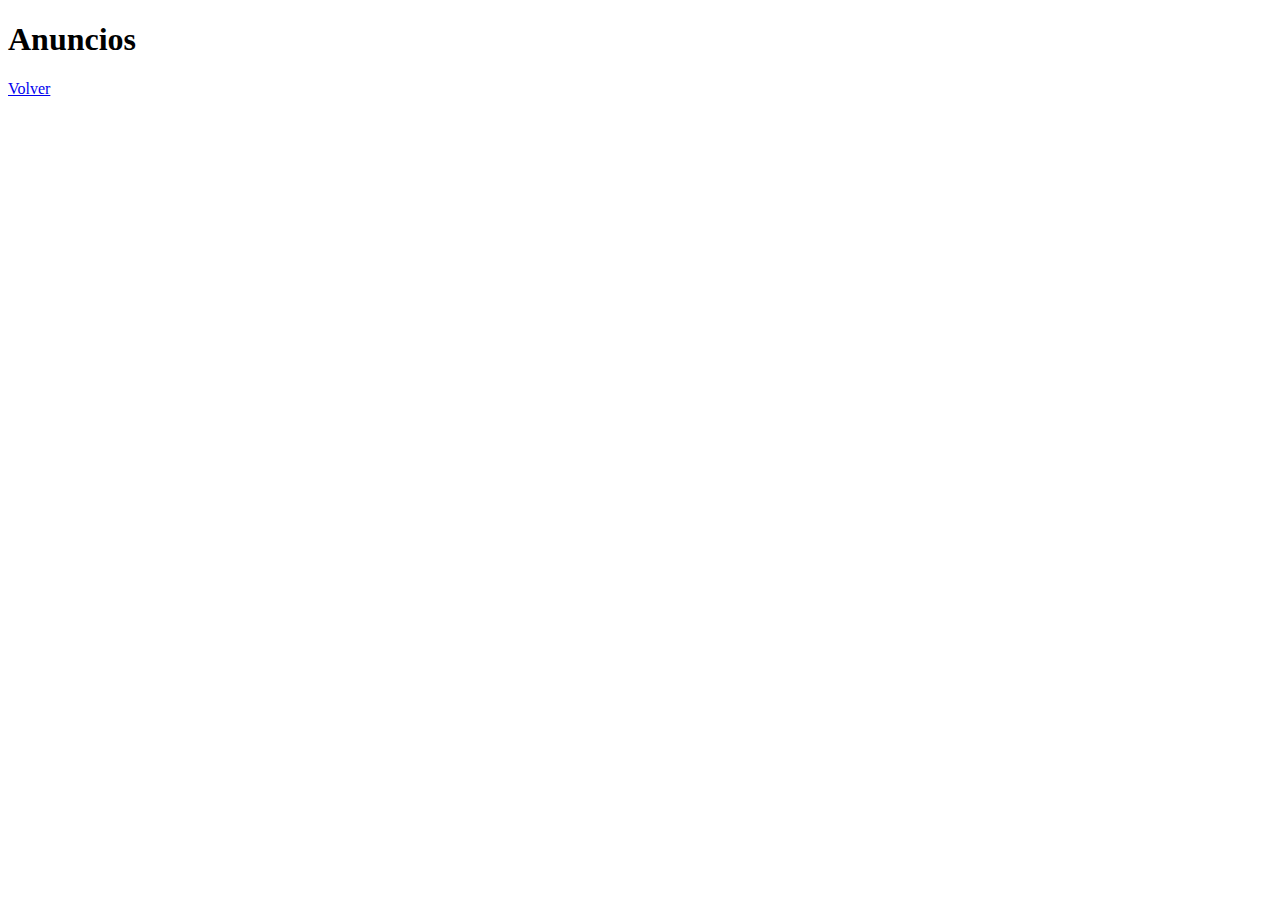
==== Anuncios.html @ 13209e56 "Se agrega nuevo projecto" ====
<!DOCTYPE html>
<html lang="en">
<head>
    <meta charset="UTF-8">
    <meta name="viewport" content="width=device-width, initial-scale=1.0">
    <title>Document</title>
</head>
<body>
    <h1>Anuncios</h1>
     <a href="Index.html">Volver</a>
</body>
</html>
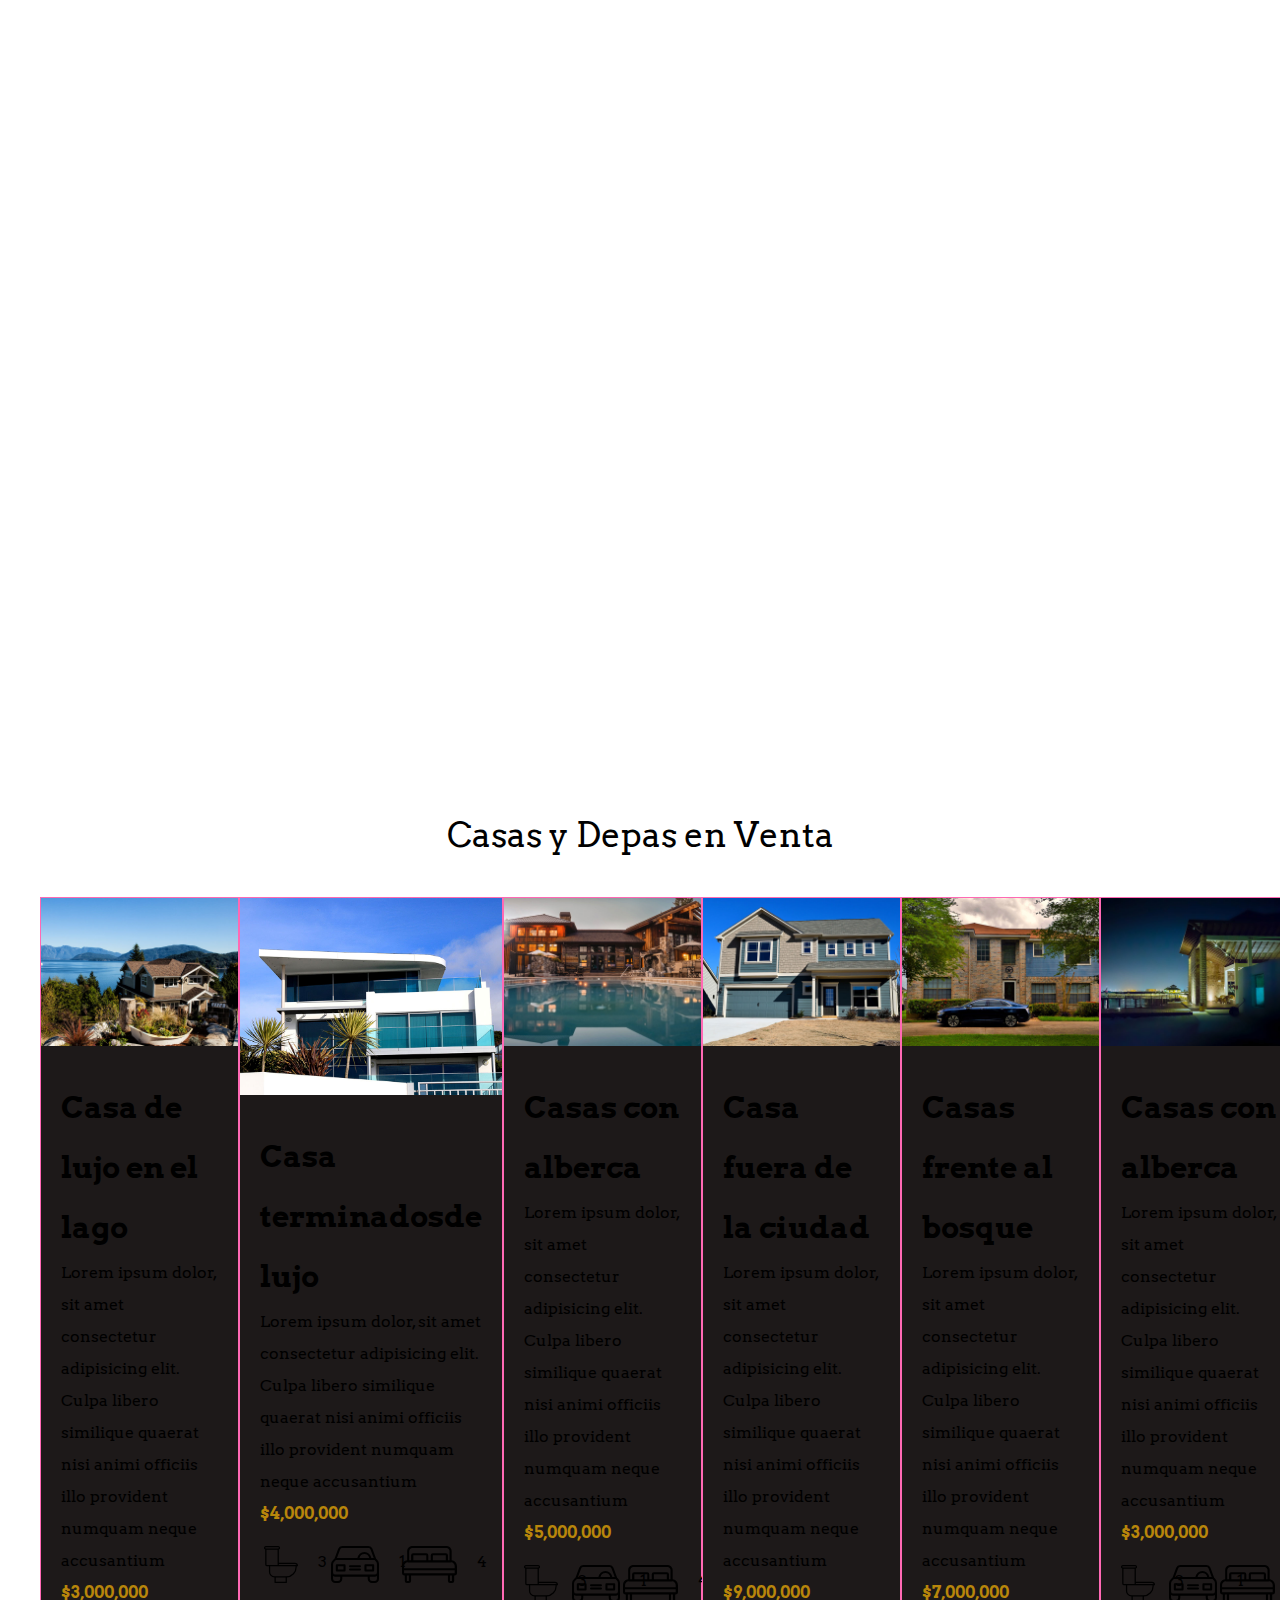
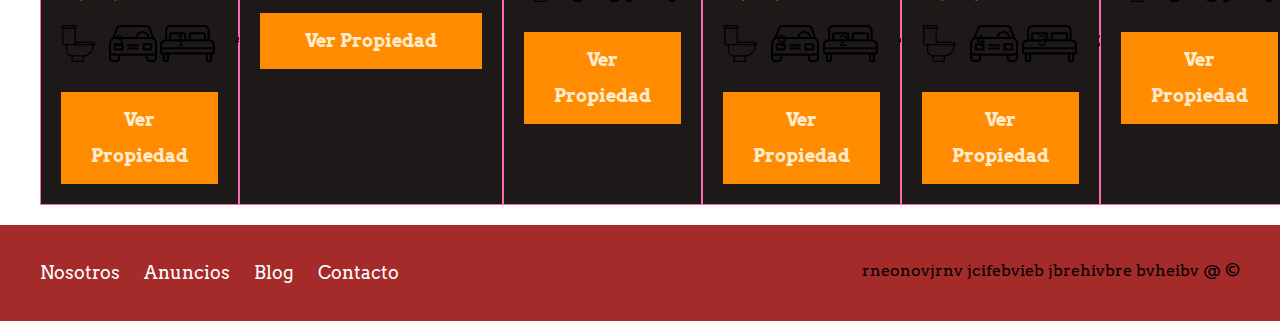
==== commit d2a2f1a8: "Content on Anuncios.html was edited during time without internet" ====
--- a/Anuncios.html
+++ b/Anuncios.html
@@ -3,10 +3,214 @@
 <head>
     <meta charset="UTF-8">
     <meta name="viewport" content="width=device-width, initial-scale=1.0">
+    <link rel="preconnect" href="https://fonts.googleapis.com">
+    <link rel="preconnect" href="https://fonts.gstatic.com" crossorigin>
+    <link
+        href="https://fonts.googleapis.com/css2?family=Arvo&family=Bebas+Neue&family=Lato:wght@100;300;700;900&family=Pacifico&family=Roboto:wght@100&family=Yanone+Kaffeesatz:wght@300&display=swap"
+        rel="stylesheet">
+    <link rel="stylesheet" href="CSS/Normalice.CSS">
+    <link rel="stylesheet" href="CSS/Styles.CSS">
     <title>Document</title>
 </head>
 <body>
-    <h1>Anuncios</h1>
-     <a href="Index.html">Volver</a>
+    <header class="site-header">
+        <div class="container content-container">
+            <div class="barra">
+                <a href="/">
+                    <img src="img/logo.svg" alt="">
+                </a>
+                    <div class="mobile-menu">
+                        <a href="#navegacion">
+                            <img src="img/barras.svg" alt="barras">
+                        </a>
+                    </div>
+    
+                    <nav id="navegacion" class="navegacion">
+                        <a href="Nosotros.html">Nosotros</a>
+                        <a href="Anuncios.html">Anuncios</a>
+                        <a href="Blog.html">Blog</a>
+                        <a href="Contacto.html">Contacto</a>
+                    </nav>
+            </div>
+        </div>
+    </header>
+
+    <main class="seccion container">
+        <h2 class="FW-300 centrar-texto">Casas y Depas en Venta</h2>
+
+        <div class="container-anuncios">
+            <div class="anuncio">
+                <img src="img/anuncio1.jpg" alt="">
+                <div class="contenido">
+                    <h3>Casa de lujo en el lago</h3>
+                    <p>Lorem ipsum dolor, sit amet consectetur adipisicing elit. Culpa libero similique quaerat nisi
+                        animi
+                        officiis illo provident numquam neque accusantium</p>
+                    <p class="precio">$3,000,000</p>
+                    <ul class="iconos-casa">
+                        <li>
+                            <img src="img/icono_wc.svg" alt="">
+                            <p>3</p>
+                        </li>
+                        <li>
+                            <img src="img/icono_estacionamiento.svg" alt="">
+                            <p>1</p>
+                        </li>
+                        <li>
+                            <img src="img/icono_dormitorio.svg" alt="">
+                            <p>4</p>
+                        </li>
+                    </ul>
+                    <a href="#" class="boton color-boton">Ver Propiedad</a>
+                </div>
+            </div>
+
+            <div class="anuncio">
+                <img src="img/anuncio2.jpg" alt="">
+                <div class="contenido">
+                    <h3>Casa terminadosde lujo</h3>
+                    <p>Lorem ipsum dolor, sit amet consectetur adipisicing elit. Culpa libero similique quaerat nisi
+                        animi
+                        officiis illo provident numquam neque accusantium</p>
+                    <p class="precio">$4,000,000</p>
+                    <ul class="iconos-casa">
+                        <li>
+                            <img src="img/icono_wc.svg" alt="">
+                            <p>3</p>
+                        </li>
+                        <li>
+                            <img src="img/icono_estacionamiento.svg" alt="">
+                            <p>1</p>
+                        </li>
+                        <li>
+                            <img src="img/icono_dormitorio.svg" alt="">
+                            <p>4</p>
+                        </li>
+                    </ul>
+                    <a href="#" class="boton color-boton">Ver Propiedad</a>
+                </div>
+            </div>
+
+            <div class="anuncio">
+                <img src="img/anuncio3.jpg" alt="">
+                <div class="contenido">
+                    <h3>Casas con alberca</h3>
+                    <p>Lorem ipsum dolor, sit amet consectetur adipisicing elit. Culpa libero similique quaerat nisi
+                        animi
+                        officiis
+                        illo provident numquam neque accusantium</p>
+                    <p class="precio">$5,000,000</p>
+                    <ul class="iconos-casa">
+                        <li>
+                            <img src="img/icono_wc.svg" alt="">
+                            <p>3</p>
+                        </li>
+                        <li>
+                            <img src="img/icono_estacionamiento.svg" alt="">
+                            <p>1</p>
+                        </li>
+                        <li>
+                            <img src="img/icono_dormitorio.svg" alt="">
+                            <p>4</p>
+                        </li>
+                    </ul>
+                    <a href="#" class="boton color-boton">Ver Propiedad</a>
+                </div>
+            </div>
+            <div class="anuncio">
+                <img src="img/anuncio4.jpg" alt="AnuncioCasaLujo">
+                <div class="contenido">
+                    <h3>Casa fuera de la ciudad</h3>
+                    <p>Lorem ipsum dolor, sit amet consectetur adipisicing elit. Culpa libero similique quaerat nisi
+                        animi
+                        officiis
+                        illo provident numquam neque accusantium</p>
+                    <p class="precio">$9,000,000</p>
+                    <ul class="iconos-casa">
+                        <li>
+                            <img src="img/icono_wc.svg" alt="">
+                            <p>9</p>
+                        </li>
+                        <li>
+                            <img src="img/icono_estacionamiento.svg" alt="">
+                            <p>2</p>
+                        </li>
+                        <li>
+                            <img src="img/icono_dormitorio.svg" alt="">
+                            <p>4</p>
+                        </li>
+                    </ul>
+                    <a href="#" class="boton color-boton">Ver Propiedad</a>
+                </div>
+            </div>
+            <div class="anuncio">
+                <img src="img/anuncio5.jpg" alt="">
+                <div class="contenido">
+                    <h3>Casas frente al bosque</h3>
+                    <p>Lorem ipsum dolor, sit amet consectetur adipisicing elit. Culpa libero similique quaerat nisi
+                        animi
+                        officiis
+                        illo provident numquam neque accusantium</p>
+                    <p class="precio">$7,000,000</p>
+                    <ul class="iconos-casa">
+                        <li>
+                            <img src="img/icono_wc.svg" alt="">
+                            <p>4</p>
+                        </li>
+                        <li>
+                            <img src="img/icono_estacionamiento.svg" alt="">
+                            <p>3</p>
+                        </li>
+                        <li>
+                            <img src="img/icono_dormitorio.svg" alt="">
+                            <p>2</p>
+                        </li>
+                    </ul>
+                    <a href="#" class="boton color-boton">Ver Propiedad</a>
+                </div>
+            </div>
+            <div class="anuncio">
+                <img src="img/anuncio6.jpg" alt="">
+                <div class="contenido">
+                    <h3>Casas con alberca</h3>
+                    <p>Lorem ipsum dolor, sit amet consectetur adipisicing elit. Culpa libero similique quaerat nisi
+                        animi
+                        officiis
+                        illo provident numquam neque accusantium</p>
+                    <p class="precio">$3,000,000</p>
+                    <ul class="iconos-casa">
+                        <li>
+                            <img src="img/icono_wc.svg" alt="">
+                            <p>3</p>
+                        </li>
+                        <li>
+                            <img src="img/icono_estacionamiento.svg" alt="">
+                            <p>1</p>
+                        </li>
+                        <li>
+                            <img src="img/icono_dormitorio.svg" alt="">
+                            <p>4</p>
+                        </li>
+                    </ul>
+                    <a href="#" class="boton color-boton">Ver Propiedad</a>
+                </div>
+            </div>
+        </div>
+    </main>
+    <!-- <h1>Anuncios</h1>
+     <a href="Index.html">Volver</a> -->
+
+
+     <footer class="footer seccion">
+        <div class="container contenido-footer">
+            <nav class="navegacion">
+                <a href="Nosotros.html">Nosotros</a>
+                <a href="Anuncios.html">Anuncios</a>
+                <a href="Blog.html">Blog</a>
+                <a href="Contacto.html">Contacto</a>
+            </nav>
+            <p>rneonovjrnv jcifebvieb jbrehivbre bvheibv &commat; &copy;</p>
+        </div>
+    </footer>
 </body>
 </html>--- a/CSS/Normalice.CSS
+++ b/CSS/Normalice.CSS
@@ -0,0 +1,349 @@
+/*! normalize.css v8.0.1 | MIT License | github.com/necolas/normalize.css */
+
+/* Document
+   ========================================================================== */
+
+/**
+ * 1. Correct the line height in all browsers.
+ * 2. Prevent adjustments of font size after orientation changes in iOS.
+ */
+
+ html {
+  line-height: 1.15; /* 1 */
+  -webkit-text-size-adjust: 100%; /* 2 */
+}
+
+/* Sections
+   ========================================================================== */
+
+/**
+ * Remove the margin in all browsers.
+ */
+
+body {
+  margin: 0;
+}
+
+/**
+ * Render the `main` element consistently in IE.
+ */
+
+main {
+  display: block;
+}
+
+/**
+ * Correct the font size and margin on `h1` elements within `section` and
+ * `article` contexts in Chrome, Firefox, and Safari.
+ */
+
+h1 {
+  font-size: 2em;
+  margin: 0.67em 0;
+}
+
+/* Grouping content
+   ========================================================================== */
+
+/**
+ * 1. Add the correct box sizing in Firefox.
+ * 2. Show the overflow in Edge and IE.
+ */
+
+hr {
+  box-sizing: content-box; /* 1 */
+  height: 0; /* 1 */
+  overflow: visible; /* 2 */
+}
+
+/**
+ * 1. Correct the inheritance and scaling of font size in all browsers.
+ * 2. Correct the odd `em` font sizing in all browsers.
+ */
+
+pre {
+  font-family: monospace, monospace; /* 1 */
+  font-size: 1em; /* 2 */
+}
+
+/* Text-level semantics
+   ========================================================================== */
+
+/**
+ * Remove the gray background on active links in IE 10.
+ */
+
+a {
+  background-color: transparent;
+}
+
+/**
+ * 1. Remove the bottom border in Chrome 57-
+ * 2. Add the correct text decoration in Chrome, Edge, IE, Opera, and Safari.
+ */
+
+abbr[title] {
+  border-bottom: none; /* 1 */
+  text-decoration: underline; /* 2 */
+  text-decoration: underline dotted; /* 2 */
+}
+
+/**
+ * Add the correct font weight in Chrome, Edge, and Safari.
+ */
+
+b,
+strong {
+  font-weight: bolder;
+}
+
+/**
+ * 1. Correct the inheritance and scaling of font size in all browsers.
+ * 2. Correct the odd `em` font sizing in all browsers.
+ */
+
+code,
+kbd,
+samp {
+  font-family: monospace, monospace; /* 1 */
+  font-size: 1em; /* 2 */
+}
+
+/**
+ * Add the correct font size in all browsers.
+ */
+
+small {
+  font-size: 80%;
+}
+
+/**
+ * Prevent `sub` and `sup` elements from affecting the line height in
+ * all browsers.
+ */
+
+sub,
+sup {
+  font-size: 75%;
+  line-height: 0;
+  position: relative;
+  vertical-align: baseline;
+}
+
+sub {
+  bottom: -0.25em;
+}
+
+sup {
+  top: -0.5em;
+}
+
+/* Embedded content
+   ========================================================================== */
+
+/**
+ * Remove the border on images inside links in IE 10.
+ */
+
+img {
+  border-style: none;
+}
+
+/* Forms
+   ========================================================================== */
+
+/**
+ * 1. Change the font styles in all browsers.
+ * 2. Remove the margin in Firefox and Safari.
+ */
+
+button,
+input,
+optgroup,
+select,
+textarea {
+  font-family: inherit; /* 1 */
+  font-size: 100%; /* 1 */
+  line-height: 1.15; /* 1 */
+  margin: 0; /* 2 */
+}
+
+/**
+ * Show the overflow in IE.
+ * 1. Show the overflow in Edge.
+ */
+
+button,
+input { /* 1 */
+  overflow: visible;
+}
+
+/**
+ * Remove the inheritance of text transform in Edge, Firefox, and IE.
+ * 1. Remove the inheritance of text transform in Firefox.
+ */
+
+button,
+select { /* 1 */
+  text-transform: none;
+}
+
+/**
+ * Correct the inability to style clickable types in iOS and Safari.
+ */
+
+button,
+[type="button"],
+[type="reset"],
+[type="submit"] {
+  -webkit-appearance: button;
+}
+
+/**
+ * Remove the inner border and padding in Firefox.
+ */
+
+button::-moz-focus-inner,
+[type="button"]::-moz-focus-inner,
+[type="reset"]::-moz-focus-inner,
+[type="submit"]::-moz-focus-inner {
+  border-style: none;
+  padding: 0;
+}
+
+/**
+ * Restore the focus styles unset by the previous rule.
+ */
+
+button:-moz-focusring,
+[type="button"]:-moz-focusring,
+[type="reset"]:-moz-focusring,
+[type="submit"]:-moz-focusring {
+  outline: 1px dotted ButtonText;
+}
+
+/**
+ * Correct the padding in Firefox.
+ */
+
+fieldset {
+  padding: 0.35em 0.75em 0.625em;
+}
+
+/**
+ * 1. Correct the text wrapping in Edge and IE.
+ * 2. Correct the color inheritance from `fieldset` elements in IE.
+ * 3. Remove the padding so developers are not caught out when they zero out
+ *    `fieldset` elements in all browsers.
+ */
+
+legend {
+  box-sizing: border-box; /* 1 */
+  color: inherit; /* 2 */
+  display: table; /* 1 */
+  max-width: 100%; /* 1 */
+  padding: 0; /* 3 */
+  white-space: normal; /* 1 */
+}
+
+/**
+ * Add the correct vertical alignment in Chrome, Firefox, and Opera.
+ */
+
+progress {
+  vertical-align: baseline;
+}
+
+/**
+ * Remove the default vertical scrollbar in IE 10+.
+ */
+
+textarea {
+  overflow: auto;
+}
+
+/**
+ * 1. Add the correct box sizing in IE 10.
+ * 2. Remove the padding in IE 10.
+ */
+
+[type="checkbox"],
+[type="radio"] {
+  box-sizing: border-box; /* 1 */
+  padding: 0; /* 2 */
+}
+
+/**
+ * Correct the cursor style of increment and decrement buttons in Chrome.
+ */
+
+[type="number"]::-webkit-inner-spin-button,
+[type="number"]::-webkit-outer-spin-button {
+  height: auto;
+}
+
+/**
+ * 1. Correct the odd appearance in Chrome and Safari.
+ * 2. Correct the outline style in Safari.
+ */
+
+[type="search"] {
+  -webkit-appearance: textfield; /* 1 */
+  outline-offset: -2px; /* 2 */
+}
+
+/**
+ * Remove the inner padding in Chrome and Safari on macOS.
+ */
+
+[type="search"]::-webkit-search-decoration {
+  -webkit-appearance: none;
+}
+
+/**
+ * 1. Correct the inability to style clickable types in iOS and Safari.
+ * 2. Change font properties to `inherit` in Safari.
+ */
+
+::-webkit-file-upload-button {
+  -webkit-appearance: button; /* 1 */
+  font: inherit; /* 2 */
+}
+
+/* Interactive
+   ========================================================================== */
+
+/*
+ * Add the correct display in Edge, IE 10+, and Firefox.
+ */
+
+details {
+  display: block;
+}
+
+/*
+ * Add the correct display in all browsers.
+ */
+
+summary {
+  display: list-item;
+}
+
+/* Misc
+   ========================================================================== */
+
+/**
+ * Add the correct display in IE 10+.
+ */
+
+template {
+  display: none;
+}
+
+/**
+ * Add the correct display in IE 10.
+ */
+
+[hidden] {
+  display: none;
+}--- a/CSS/Styles.CSS
+++ b/CSS/Styles.CSS
@@ -0,0 +1,282 @@
+
+html{
+    box-sizing: border-box;
+    font-size: 62.5%;
+}
+*,*::before,*::after{
+    box-sizing: inherit;
+}
+
+body{
+    font-family:'Arvo', serif;
+    font-size: 1.6rem;
+    line-height: 2;
+}
+.container{
+    max-width: 120rem;
+    margin: 0 auto;
+}
+img{
+    max-width: 100%;
+}
+
+
+h1{
+    font-size: 3.8rem;
+}
+h2{
+    font-size: 3.4rem;
+}
+h3{
+    font-size: 3rem;
+}
+h4{
+    font-size: 2.6rem;
+}
+
+
+.seccion{
+    margin: top 2rem;
+    margin-bottom: 2rem;
+}
+.FW-300{
+    font-weight: 300;
+}
+.centrar-texto{
+    text-align: center;
+}
+.display-block{
+    display: block;
+}
+
+.boton{
+    color: blanchedalmond;
+    font-weight: 700;
+    text-decoration: none;
+    font-size: 1.8rem;
+    padding: 1rem 3rem;
+    display: block;
+    margin-top: 3rem;
+    text-align: center;
+}
+.color-boton{
+    background-color: darkorange;
+}
+.boton-todas{
+    color: blanchedalmond;
+    font-weight: 700;
+    text-decoration: none;
+    font-size: 1.8rem;
+    padding: 1rem 3rem;
+    /*display: inline-block;*/
+    text-align: center;
+}
+.todas-right{
+    display: flex;
+    justify-content: flex-end;
+    margin-top: 3rem;
+}
+.boton-verde{
+    background-color: darkgreen;
+}
+
+.site-header.inicio{
+    background-image:url(../img/header.jpg);
+    background-position:center center;
+    background-size: cover;
+    height: 100vh;
+    min-height: 60rem;
+}
+.content-container{
+    height: 100%;
+    display: flex;
+    flex-direction: column;
+    justify-content:space-between;
+}
+.content-container h1{
+    color: white;
+    padding-bottom: 2rem;
+    max-width: 60rem;
+    line-height: 2;
+}
+
+
+.barra{
+    display: flex;
+    justify-content: space-between;
+    align-items: center;
+    padding-top: 3rem;
+}
+.navegacion a{
+    color:white;
+    text-decoration: none;
+    font-size: 1.8rem;
+    margin-right: 2rem;
+}
+.navegacion a:hover{
+    color:crimson;
+    text-decoration: underline;
+}
+.navegacion a:last-of-type{
+    margin: 0;
+}
+/*.title-seccion1{
+    font-weight: 300;
+    text-align: center;
+}*/
+.seccion1{
+    display: flex;
+    justify-content: space-between;
+}
+.iconos{
+    flex-basis: calc(33.3% - 1rem) ;
+    text-align: center;
+}
+.iconos h3{
+    text-transform: uppercase;
+}
+
+/*.main-container{
+
+}*/
+.container-anuncios{
+    display: flex;
+    justify-content: space-between;
+}
+.anuncio{
+    flex-basis: calc(33.3% - 1rem);
+    border: 1px solid hotpink;
+    background-color:rgb(29, 25, 25);
+}
+.contenido{
+    padding: 2rem;
+}
+.contenido h3, .contenido p{
+    margin: 0;
+}
+.precio{
+    color: darkgoldenrod;
+    font-weight: 700;
+}
+.iconos-casa{
+    list-style: none;
+    padding: 0;
+    display: flex;
+    justify-content: space-evenly;
+}
+.iconos-casa li{
+    /*flex: 1;*/
+    display: flex;
+}
+.iconos-casa li img{
+    margin-right: 2rem;
+}
+
+
+.seccion3{
+    background-image: url(../img/encuentra.jpg);
+    background-position: center center;
+    background-size: cover;
+    height: 40rem;
+    display: flex;
+    align-items: center;
+}
+.contenido-seccion3{
+    flex: 1;
+    color: aliceblue;
+}
+.contenido-seccion3 p{
+    font-size: 1.8rem;
+}
+.boton-seccion3{
+    color: blanchedalmond;
+    font-weight: 700;
+    text-decoration: none;
+    font-size: 1.8rem;
+    padding: 1rem 3rem;
+    display:inline-block;
+    margin-top: 3rem;
+    text-align: center;
+}
+
+.contenedor-seccion{
+    display: flex;
+    justify-content: space-between;
+}
+.contenedor-seccion .last-seccion{
+    flex-basis: 60%;
+}
+.contenedor-seccion .testimoniales{
+    flex-basis: calc(40% - 2rem);
+}
+
+.contenido-blog{
+    display: flex;
+    justify-content: space-between;
+    margin-bottom: 2rem;
+}
+.contenido-blog:last-of-type{
+    margin-bottom: 0;
+}
+.contenido-blog .img-blog{
+    flex-basis: 40%;
+}
+.contenido-blog .texto-blog{
+    flex-basis:calc(60% - 3rem);
+}
+.texto-blog a{
+    color: white;
+    text-decoration: none;
+}
+.texto-blog h4{
+    margin: 0;
+    line-height: 1.2;
+}
+.texto-blog h4::after{
+    content:"";
+    display: block;
+    width: 15rem;
+    height: 0.5rem;
+    background-color: cornflowerblue;
+    margin-top: 1rem;
+}
+.texto-blog span{
+    color: chocolate;
+}
+
+.testimonio{
+    background-color: green;
+    font-size: 2.4rem;
+    padding: 2rem;
+    color: antiquewhite;
+    border-radius: 1rem;
+}
+.testimonio p{
+    text-align: right;
+}
+.testimonio blockquote::before{
+    content:"";
+    background-image: url(../img/comilla.svg);
+    width: 4rem;
+    height: 4rem;
+    position: absolute;
+    left: -2rem;
+}
+.testimonio blockquote{
+    position: relative;
+    padding-left: 5rem;
+    font-weight: 300;
+}
+
+.footer{
+    background-color: brown;
+    margin: 0;
+}
+.footer p{
+    margin: 0;   
+}
+.contenido-footer{
+    padding: 3rem 0;
+    display: flex;
+    justify-content: space-between;
+}
